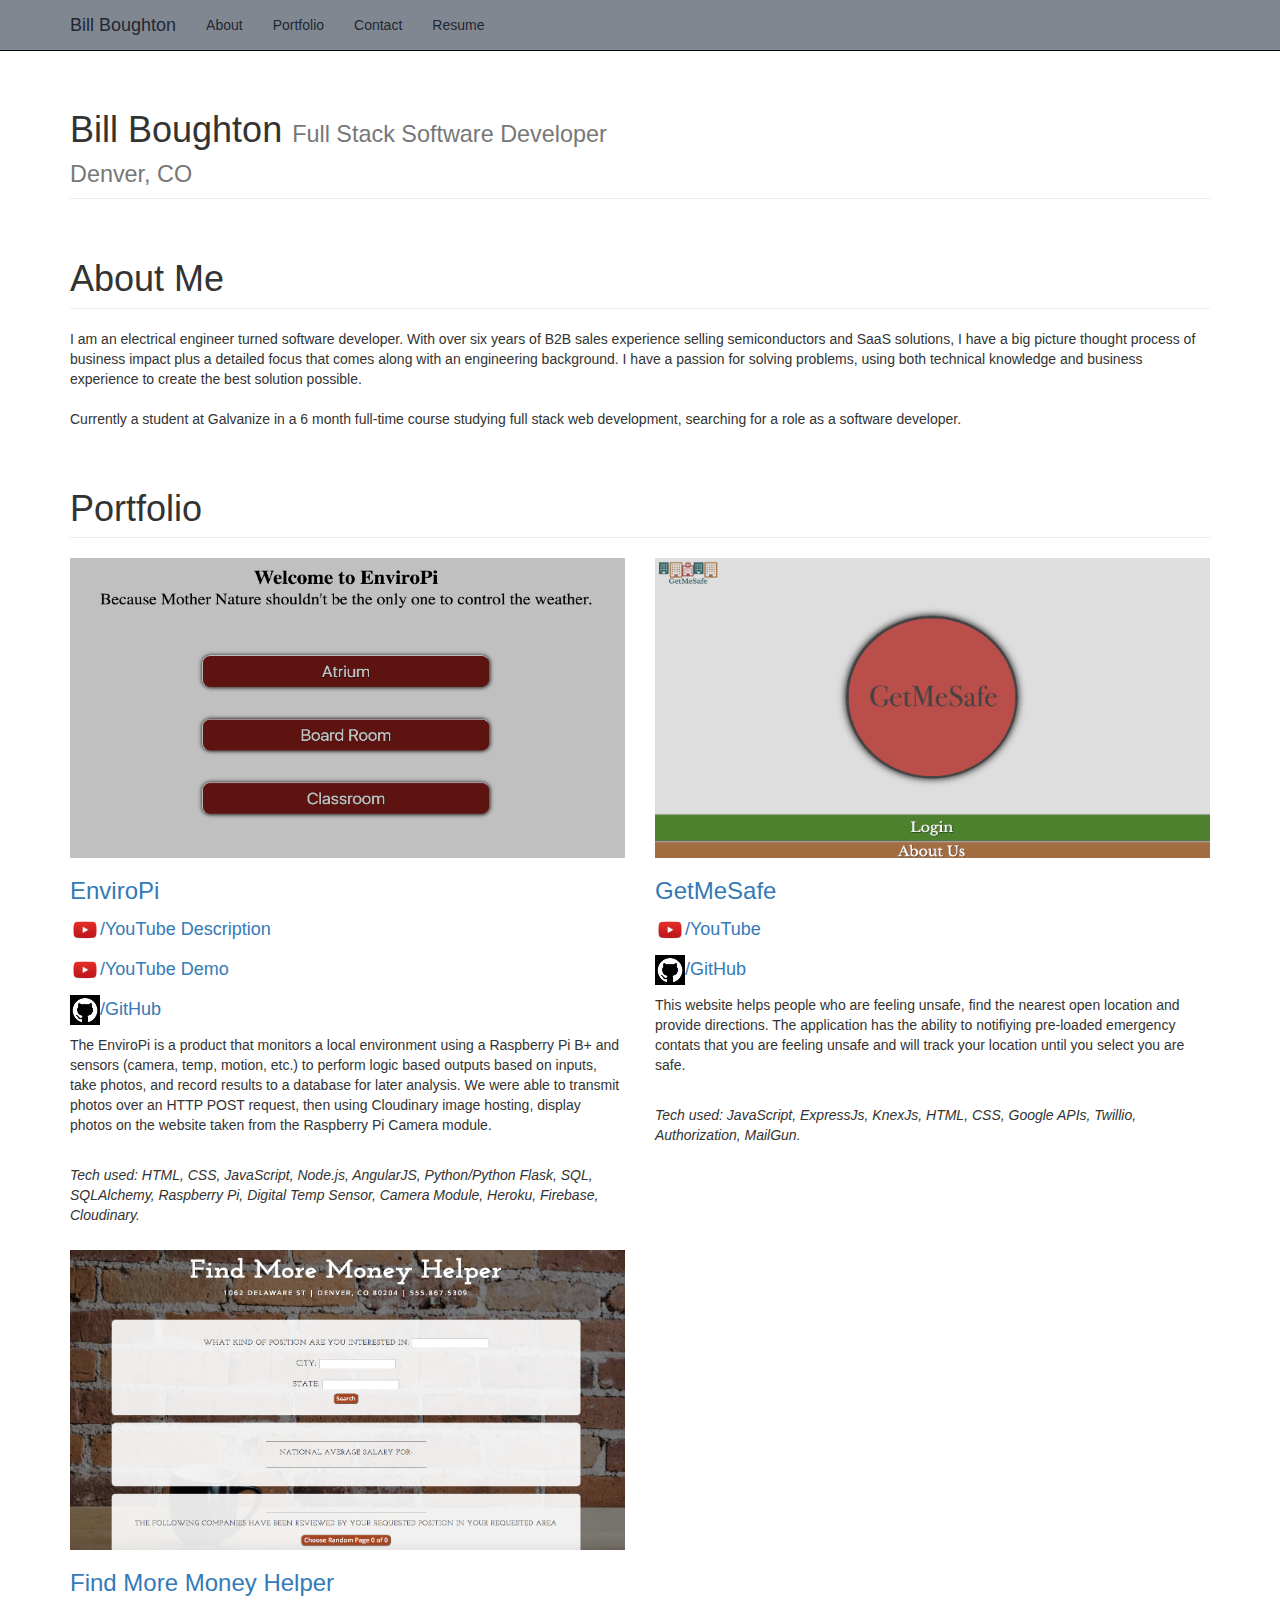
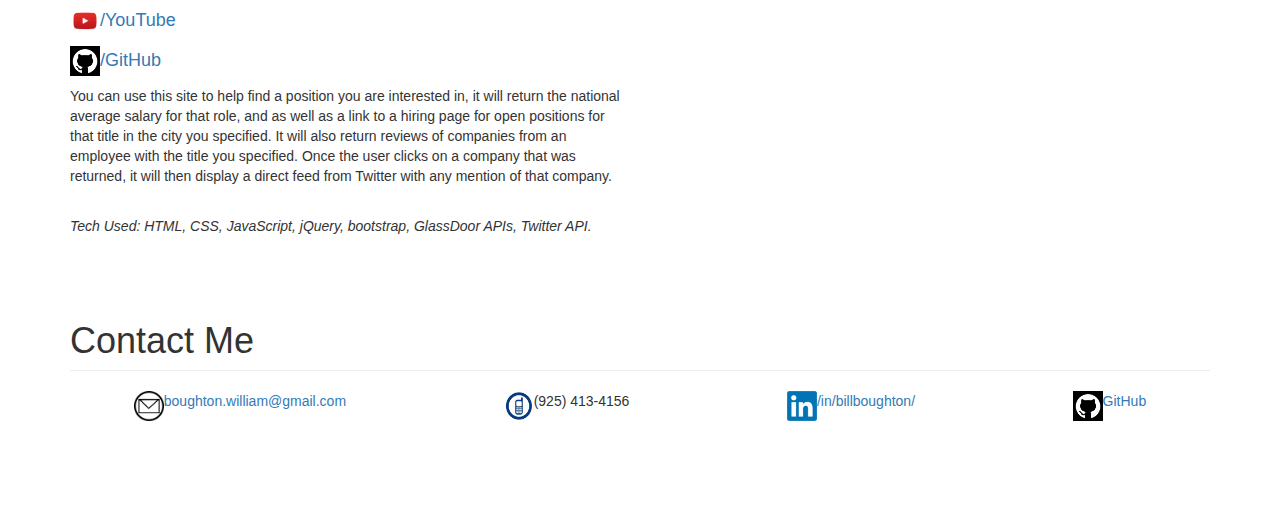
==== public/index.html @ fe84660a "changed youtube for getmesafe" ====
<!DOCTYPE html>
<html lang="en">

<head>

    <meta charset="utf-8">
    <meta http-equiv="X-UA-Compatible" content="IE=edge">
    <meta name="viewport" content="width=device-width, initial-scale=1">
    <meta name="description" content="">
    <meta name="author" content="">

    <title>Bill Boughton Portfolio</title>

    <!-- Bootstrap Core CSS -->
    <link href="css/bootstrap.min.css" rel="stylesheet">

    <!-- Custom CSS -->
    <link href="css/2-col-portfolio.css" rel="stylesheet">

    <!-- HTML5 Shim and Respond.js IE8 support of HTML5 elements and media queries -->
    <!-- WARNING: Respond.js doesn't work if you view the page via file:// -->
    <!--[if lt IE 9]>
        <script src="https://oss.maxcdn.com/libs/html5shiv/3.7.0/html5shiv.js"></script>
        <script src="https://oss.maxcdn.com/libs/respond.js/1.4.2/respond.min.js"></script>
    <![endif]-->

</head>

<body>

    <!-- Navigation -->
    <nav class="navbar navbar-inverse navbar-fixed-top" role="navigation">
        <div class="container">
            <!-- Brand and toggle get grouped for better mobile display -->
            <div class="navbar-header">
                <button type="button" class="navbar-toggle" data-toggle="collapse" data-target="#bs-example-navbar-collapse-1">
                    <span class="sr-only">Toggle navigation</span>
                    <span class="icon-bar"></span>
                    <span class="icon-bar"></span>
                    <span class="icon-bar"></span>
                </button>
                <a class="navbar-brand texter" href="./index.html">Bill Boughton</a>
            </div>
            <!-- Collect the nav links, forms, and other content for toggling -->
            <div class="collapse navbar-collapse" id="bs-example-navbar-collapse-1">
                <ul class="nav navbar-nav " id="last-shot">
                    <li class="about-me " id="last-shot">
                        <a class="texter" href="#" id="last-shot">About</a>
                    </li>
                    <li class="portfolio " id="last-shot">
                        <a class="" id="last-shot" href="#">Portfolio</a>
                    </li>
                    <li class="contact-me " id="last-shot">
                        <a class="" id="last-shot" href="#">Contact</a>
                    </li>
                    <li class="" id="last-shot">
                        <a class="" id="last-shot"  href="https://drive.google.com/file/d/0B5ury6aSP-53VjJmR0gyck41cGM/view?usp=sharing" target="_blank">Resume</a>
                    </li>
                </ul>
            </div>
            <!-- /.navbar-collapse -->
        </div>
        <!-- /.container -->
    </nav>

    <!-- Page Content -->
    <div class="container">

        <!-- Page Header -->
        <div class="row">
            <div class="col-lg-12">
                <h1 class="page-header">Bill Boughton
                    <small>Full Stack Software Developer</small><br>
                    <small>Denver, CO</small>
                </h1>

            </div>
        </div>

        <div class="about-me-section">

        </div>
        <div class="row">
            <div class="col-lg-12">
                <h1 class="page-header">About Me
                </h1>
                <div class="about-me">
                  I am an electrical engineer turned software developer. With over six years of B2B sales experience selling semiconductors and SaaS solutions, I have a big picture thought process of business impact plus a detailed focus that comes along with an engineering background. I have a passion for solving problems, using both technical knowledge and business experience to create the best solution possible.<br><br>
                  Currently a student at Galvanize in a 6 month full-time course studying full stack web development, searching for a role as a software developer.
                </div>
            </div>
        </div>
        <!-- /.row -->

        <div class="portfolio-section"></div>
        <br>
        <div class="row">
            <div class="col-lg-12">
                <h1 class="page-header">Portfolio

                </h1>
            </div>
        </div>

        <!-- Projects Row -->
        <div class="row">
            <div class="col-md-6 portfolio-item">
                <a href="https://enviropi.us" target="_blank">
                    <img class="img-responsive" src="./images/enviropi.png" style="width:700px;height:300px;" alt="">
                </a>
                <h3>
                    <a href="https://enviropi.us" target="_blank">EnviroPi</a>
                </h3>
                <h4>
                  <a href="https://www.youtube.com/watch?v=mCiKZclcivs&t=1s" target="_blank"><img src="./images/youtube.png" style="width:30px;height:30px;">/YouTube Description</a>
                </h4>
                <h4>
                  <a href="https://www.youtube.com/watch?v=FJAOxZ5i1eM&t=7s" target="_blank"><img src="./images/youtube.png" style="width:30px;height:30px;">/YouTube Demo</a>
                </h4>
                <h4>
                  <a href="https://github.com/TresStooges" target="_blank"><img src="./images/github.png" style="width:30px;height:30px;">/GitHub</a>
                </h4>
                <p>The EnviroPi is a product that monitors a local environment using a Raspberry Pi B+ and sensors (camera, temp, motion, etc.) to perform logic based outputs based on inputs, take photos, and record results to a database for later analysis. We were able to transmit photos over an HTTP POST request, then using Cloudinary image hosting, display photos on the website taken from the Raspberry Pi Camera module.</p><br>
                <i>Tech used: HTML, CSS, JavaScript, Node.js, AngularJS, Python/Python Flask, SQL, SQLAlchemy, Raspberry Pi, Digital Temp Sensor, Camera Module, Heroku, Firebase, Cloudinary.</i>
            </div>
            <div class="col-md-6 portfolio-item">
                <a href="https://getmesafe.herokuapp.com/" target="_blank">
                    <img class="img-responsive" src="./images/getmesafe.png" style="width:700px;height:300px;"alt="">
                </a>
                <h3>
                    <a href="https://getmesafe.herokuapp.com/" target="_blank">GetMeSafe</a>
                </h3>
                <h4>
                  <a href="https://www.youtube.com/watch?v=Q2OBGsfk6vM&t=9s"><img src="./images/youtube.png" style="width:30px;height:30px;">/YouTube</a>
                </h4>
                <h4>
                  <a href="https://github.com/tagLion" target="_blank"><img src="./images/github.png" style="width:30px;height:30px;">/GitHub</a>
                </h4>
                <p>This website helps people who are feeling unsafe, find the nearest open location and provide directions. The application has the ability to notifiying pre-loaded emergency contats that you are feeling unsafe and will track your location until you select you are safe.</p><br>
                <i>Tech used: JavaScript, ExpressJs, KnexJs, HTML, CSS, Google APIs, Twillio, Authorization, MailGun.</i>
            </div>
        </div>
        <!-- /.row -->

        <!-- Projects Row -->
        <div class="row">
            <div class="col-md-6 portfolio-item">
                <a href="https://q1personalproject.firebaseapp.com/" target="_blank">
                    <img class="img-responsive" src="./images/findmoremoney.png" style="width:700px;height:300px;"alt="">
                </a>
                <h3>
                    <a href="https://q1personalproject.firebaseapp.com/" target="_blank">Find More Money Helper</a>
                </h3>
                <h4>
                  <a href="#"><img src="./images/youtube.png" style="width:30px;height:30px;">/YouTube</a>
                </h4>
                <h4>
                  <a href="https://github.com/BBoughton84/Q1_Individual_Project" target="_blank"><img src="./images/github.png" style="width:30px;height:30px;">/GitHub</a>
                </h4>
                <p>You can use this site to help find a position you are interested in, it will return the national average salary for that role, and as well as a link to a hiring page for open positions for that title in the city you specified. It will also return reviews of companies from an employee with the title you specified. Once the user clicks on a company that was returned, it will then display a direct feed from Twitter with any mention of that company.</p><br>
                <i>Tech Used: HTML, CSS, JavaScript, jQuery, bootstrap, GlassDoor APIs, Twitter API.</i>
            </div>
            <!-- <div class="col-md-6 portfolio-item">
                <a href="#">
                    <img class="img-responsive" src="http://placehold.it/700x400" alt="">
                </a>
                <h3>
                    <a href="#">Project Four</a>
                </h3>
                <p>Lorem ipsum dolor sit amet, consectetur adipiscing elit. Nam viverra euismod odio, gravida pellentesque urna varius vitae.</p>
            </div> -->
        </div>
        <!-- /.row -->


        <!-- <hr> -->

        <!-- Pagination -->
        <!-- <div class="row text-center">
            <div class="col-lg-12">
                <ul class="pagination">
                    <li>
                        <a href="#">&laquo;</a>
                    </li>
                    <li class="active">
                        <a href="#">1</a>
                    </li>
                    <li>
                        <a href="#">2</a>
                    </li>
                    <li>
                        <a href="#">3</a>
                    </li>
                    <li>
                        <a href="#">4</a>
                    </li>
                    <li>
                        <a href="#">5</a>
                    </li>
                    <li>
                        <a href="#">&raquo;</a>
                    </li>
                </ul>
            </div>
        </div> -->
        <!-- /.row -->

        <!-- <hr> -->
        <div class="contact-me-section"></div>
        <br>
        <div class="row contact-info-flex">
            <div class="col-lg-12">
                <h1 class="page-header">Contact Me</h1>
            </div>
            <div class="contact-info">
              <a href="mailto:boughton.william@gmail.com?Subject=I%20Came%20Across%20Your%20Page" target="_top"><p class="contact-items"><img src="./images/email.png" style="width:30px;height:30px;">boughton.william@gmail.com</p></a>
              <p class="contact-items"><img src="./images/phone.jpeg" style="width:30px;height:30px;">(925) 413-4156</p>
              <a href="https://www.linkedin.com/in/billboughton/" target="_blank"><p class="contact-items"><img src="./images/linkedin.png" style="width:30px;height:30px;">/in/billboughton/</p></a>
              <a href="https://github.com/BBoughton84" target="_blank"><p class="contact-items"><img src="./images/github.png" style="width:30px;height:30px;">GitHub</p></a>
            </div>
        </div>
        <br>



    <!-- jQuery -->
    <script src="js/jquery.js"></script>
    <script src="js/main.js"></script>

    <!-- Bootstrap Core JavaScript -->
    <script src="js/bootstrap.min.js"></script>

</body>

</html>
---- public/css/2-col-portfolio.css ----
/*!
 * Start Bootstrap - 2 Col Portfolio (http://startbootstrap.com/)
 * Copyright 2013-2016 Start Bootstrap
 * Licensed under MIT (https://github.com/BlackrockDigital/startbootstrap/blob/gh-pages/LICENSE)
 */

body {
    padding-top: 70px; /* Required padding for .navbar-fixed-top. Remove if using .navbar-static-top. Change if height of navigation changes. */
}

.portfolio-item {
    margin-bottom: 25px;
}

footer {
    margin: 50px 0;
}



/*=======================================
        My CSS
========================================*/

.contact-info {
  display: flex;
  justify-content: space-around;
  padding-bottom: 70px;
}

.contact-items {
  display: flex;
  justify-content: space-around;
}

.navbar-header {
  background-color: #818791;
  color: #212732;
}
.navbar-fixed-top {
  background-color: #818791;
  color: #212732;
}
.navbar-brand {
  background-color: #818791;
  color: #212732;
}
.navbar-toggle {
  background-color: #818791;
  color: #212732;
}

.contact-info-flex {
  display: flex;
  flex-direction: column;
}
.texter {
  color: #212732;
  text-decoration: none;
}

.texter:link  {
  color: #212732;
  text-decoration: none;
}

.texter:visited {
  color: #212732;
  text-decoration: none;
}


#last-shot {
  color: #212732;
  text-decoration: none;
}

#last-shot:hover {
  color: #e6e6e6;
  color: #ffffff;
}
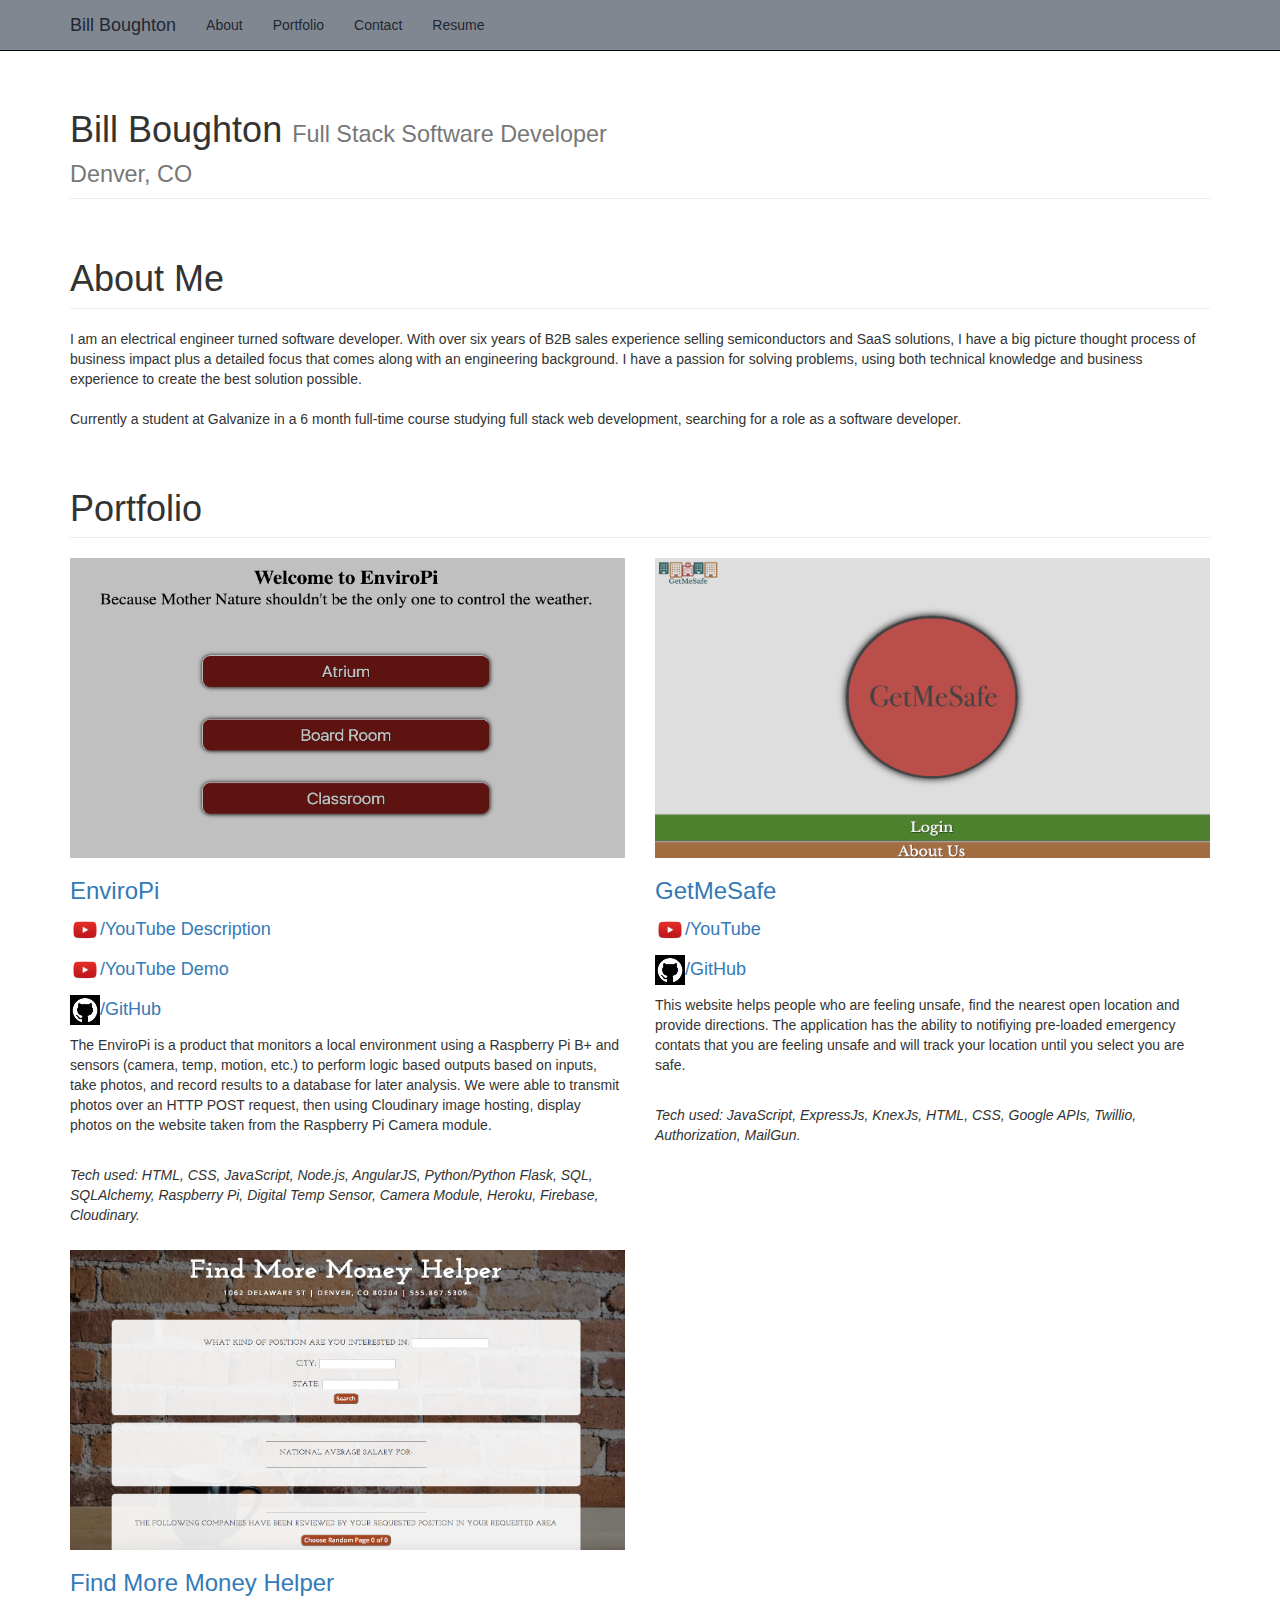
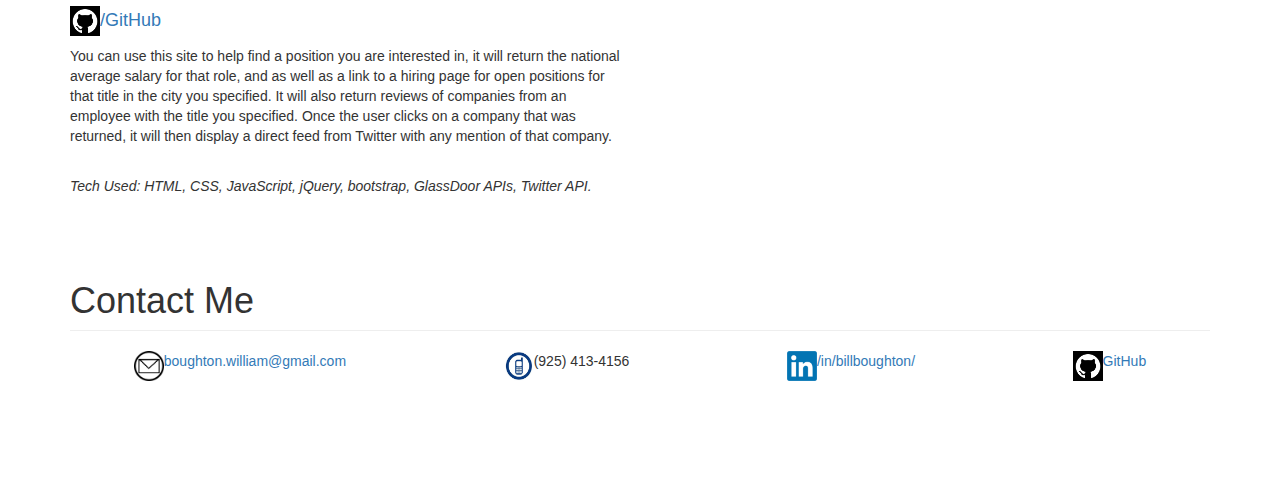
==== commit 127aea97: "removed youtube for find more money getter" ====
--- a/public/index.html
+++ b/public/index.html
@@ -131,7 +131,7 @@
                     <a href="https://getmesafe.herokuapp.com/" target="_blank">GetMeSafe</a>
                 </h3>
                 <h4>
-                  <a href="https://www.youtube.com/watch?v=Q2OBGsfk6vM&t=9s"><img src="./images/youtube.png" style="width:30px;height:30px;">/YouTube</a>
+                  <a href="https://www.youtube.com/watch?v=Q2OBGsfk6vM&t=9s" target="_blank"><img src="./images/youtube.png" style="width:30px;height:30px;">/YouTube</a>
                 </h4>
                 <h4>
                   <a href="https://github.com/tagLion" target="_blank"><img src="./images/github.png" style="width:30px;height:30px;">/GitHub</a>
@@ -151,9 +151,6 @@
                 <h3>
                     <a href="https://q1personalproject.firebaseapp.com/" target="_blank">Find More Money Helper</a>
                 </h3>
-                <h4>
-                  <a href="#"><img src="./images/youtube.png" style="width:30px;height:30px;">/YouTube</a>
-                </h4>
                 <h4>
                   <a href="https://github.com/BBoughton84/Q1_Individual_Project" target="_blank"><img src="./images/github.png" style="width:30px;height:30px;">/GitHub</a>
                 </h4>
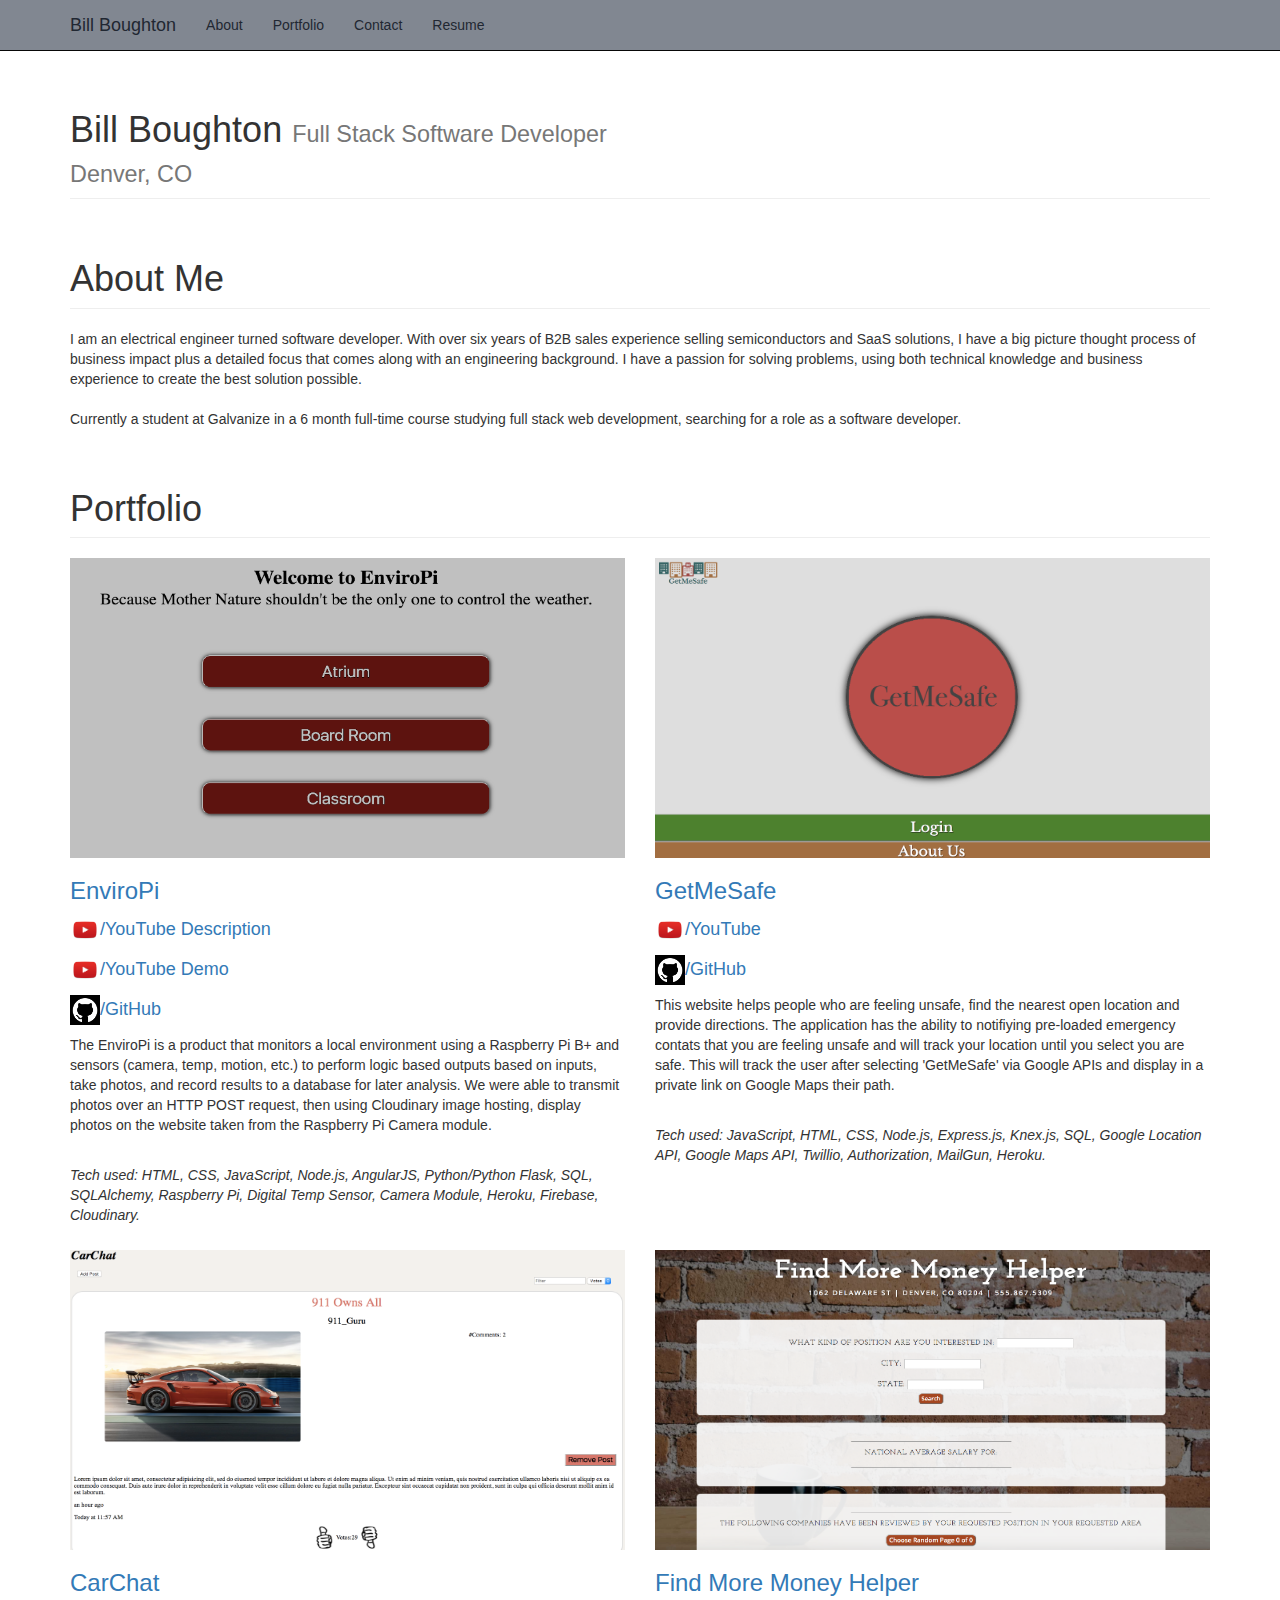
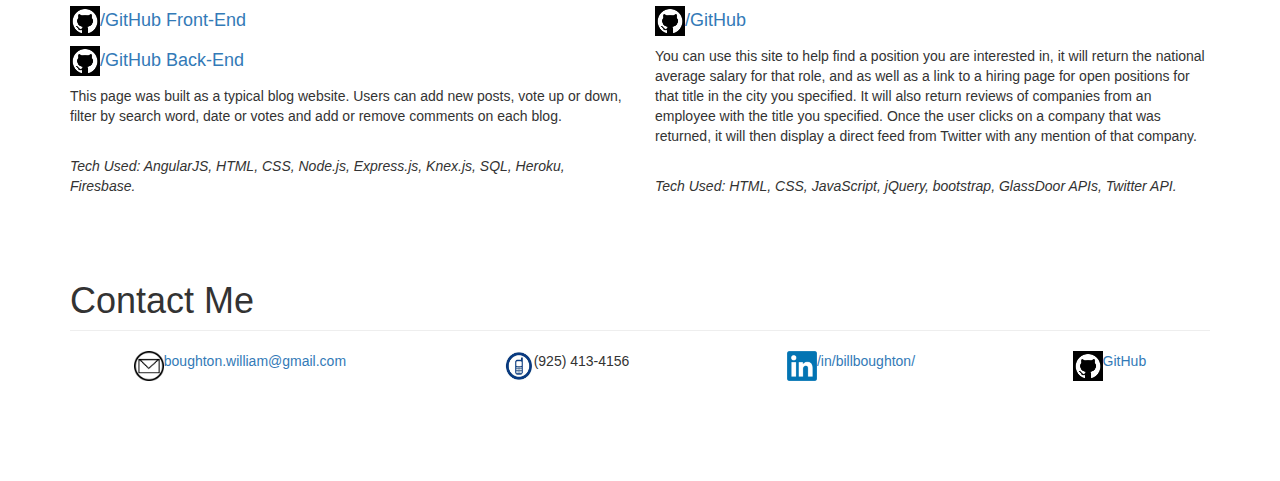
==== commit a750badf: "portfolio site done until next project" ====
--- a/public/index.html
+++ b/public/index.html
@@ -136,14 +136,30 @@
                 <h4>
                   <a href="https://github.com/tagLion" target="_blank"><img src="./images/github.png" style="width:30px;height:30px;">/GitHub</a>
                 </h4>
-                <p>This website helps people who are feeling unsafe, find the nearest open location and provide directions. The application has the ability to notifiying pre-loaded emergency contats that you are feeling unsafe and will track your location until you select you are safe.</p><br>
-                <i>Tech used: JavaScript, ExpressJs, KnexJs, HTML, CSS, Google APIs, Twillio, Authorization, MailGun.</i>
+                <p>This website helps people who are feeling unsafe, find the nearest open location and provide directions. The application has the ability to notifiying pre-loaded emergency contats that you are feeling unsafe and will track your location until you select you are safe. This will track the user after selecting 'GetMeSafe' via Google APIs and display in a private link on Google Maps their path.</p><br>
+                <i>Tech used: JavaScript, HTML, CSS, Node.js, Express.js, Knex.js, SQL, Google Location API, Google Maps API, Twillio, Authorization, MailGun, Heroku.</i>
             </div>
         </div>
         <!-- /.row -->
 
         <!-- Projects Row -->
         <div class="row">
+            <div class="col-md-6 portfolio-item">
+                <a href="https://boughton-reddit-clone.firebaseapp.com/" target="_blank">
+                    <img class="img-responsive" src="./images/carchat.png" style="width:700px;height:300px;"alt="">
+                </a>
+                <h3>
+                    <a href="https://boughton-reddit-clone.firebaseapp.com/" target="_blank">CarChat</a>
+                </h3>
+                <h4>
+                  <a href="https://github.com/BBoughton84/reddit-clone-frontend" target="_blank"><img src="./images/github.png" style="width:30px;height:30px;">/GitHub Front-End</a>
+                </h4>
+                <h4>
+                  <a href="https://github.com/BBoughton84/reddit-clone-backend" target="_blank"><img src="./images/github.png" style="width:30px;height:30px;">/GitHub Back-End</a>
+                </h4>
+                <p>This page was built as a typical blog website. Users can add new posts, vote up or down, filter by search word, date or votes and add or remove comments on each blog.</p><br>
+                <i>Tech Used: AngularJS, HTML, CSS, Node.js, Express.js, Knex.js, SQL, Heroku, Firesbase.</i>
+            </div>
             <div class="col-md-6 portfolio-item">
                 <a href="https://q1personalproject.firebaseapp.com/" target="_blank">
                     <img class="img-responsive" src="./images/findmoremoney.png" style="width:700px;height:300px;"alt="">
@@ -157,15 +173,6 @@
                 <p>You can use this site to help find a position you are interested in, it will return the national average salary for that role, and as well as a link to a hiring page for open positions for that title in the city you specified. It will also return reviews of companies from an employee with the title you specified. Once the user clicks on a company that was returned, it will then display a direct feed from Twitter with any mention of that company.</p><br>
                 <i>Tech Used: HTML, CSS, JavaScript, jQuery, bootstrap, GlassDoor APIs, Twitter API.</i>
             </div>
-            <!-- <div class="col-md-6 portfolio-item">
-                <a href="#">
-                    <img class="img-responsive" src="http://placehold.it/700x400" alt="">
-                </a>
-                <h3>
-                    <a href="#">Project Four</a>
-                </h3>
-                <p>Lorem ipsum dolor sit amet, consectetur adipiscing elit. Nam viverra euismod odio, gravida pellentesque urna varius vitae.</p>
-            </div> -->
         </div>
         <!-- /.row -->
 
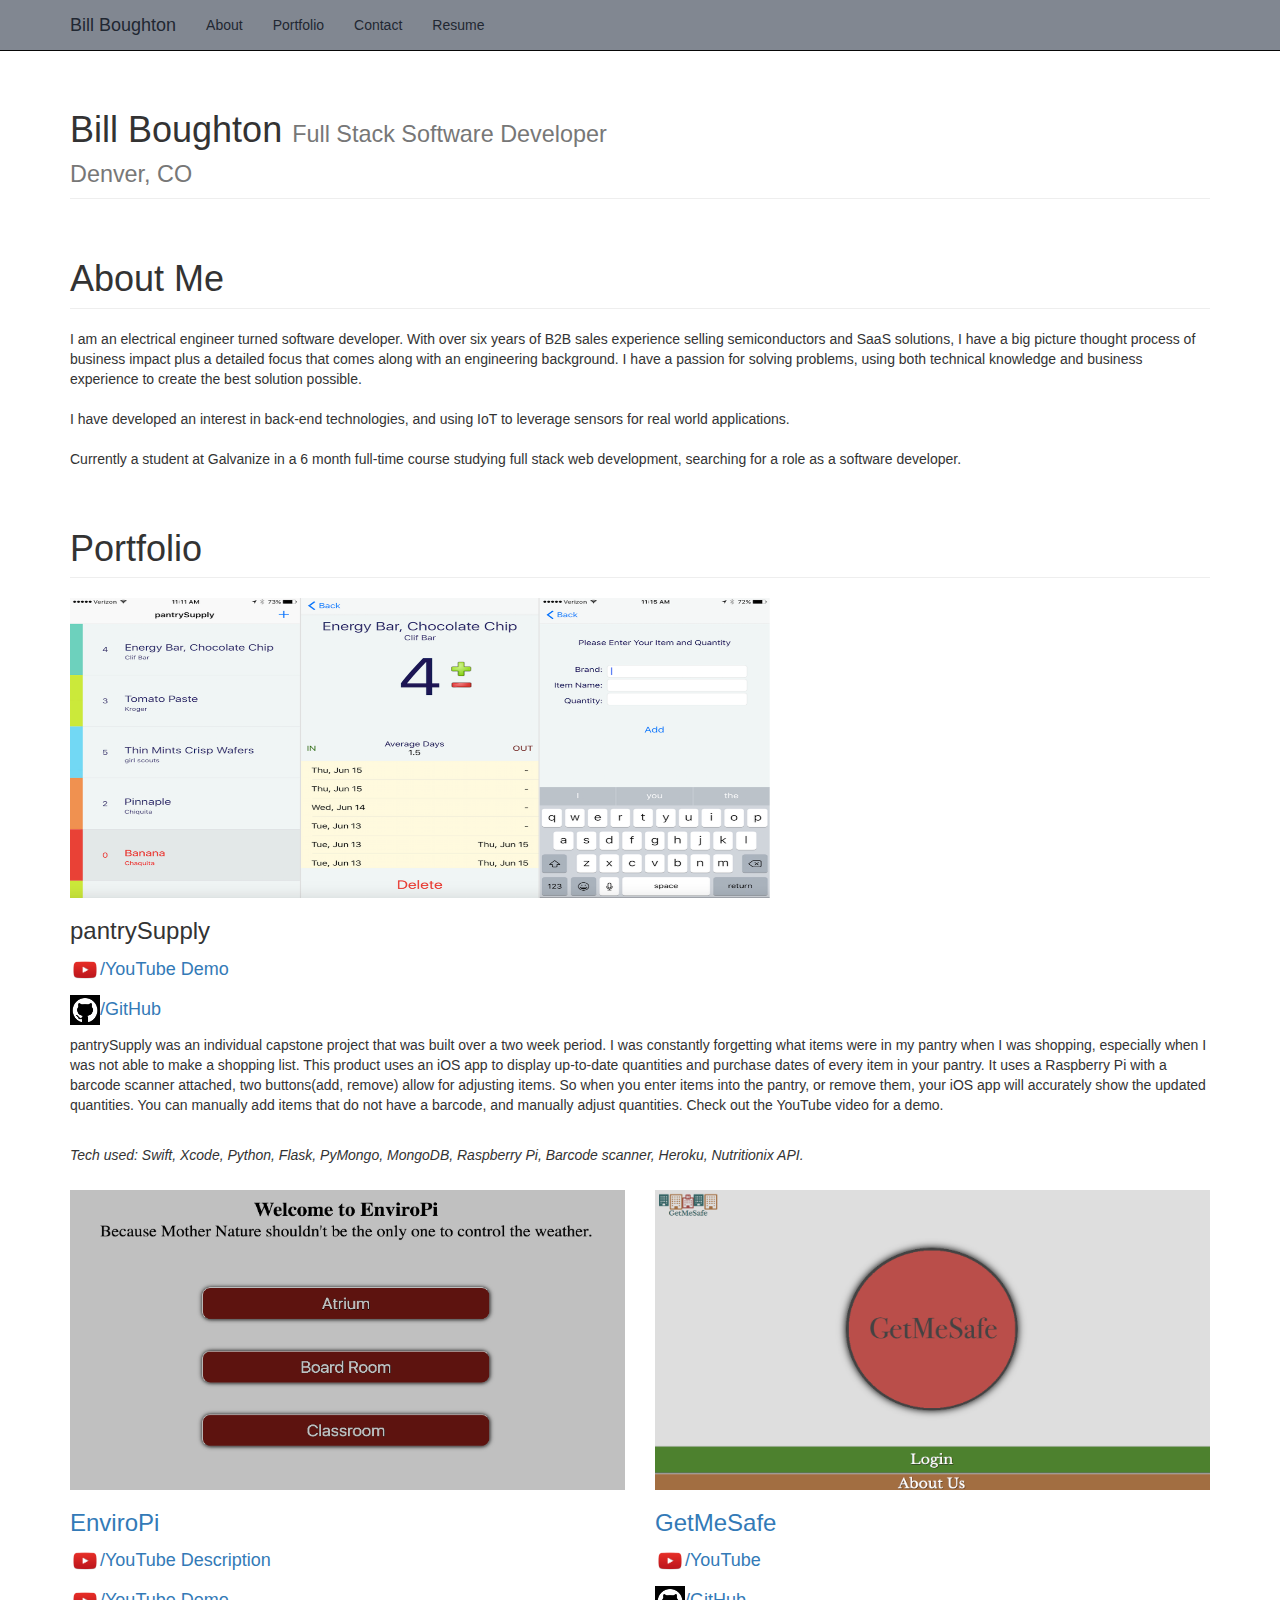
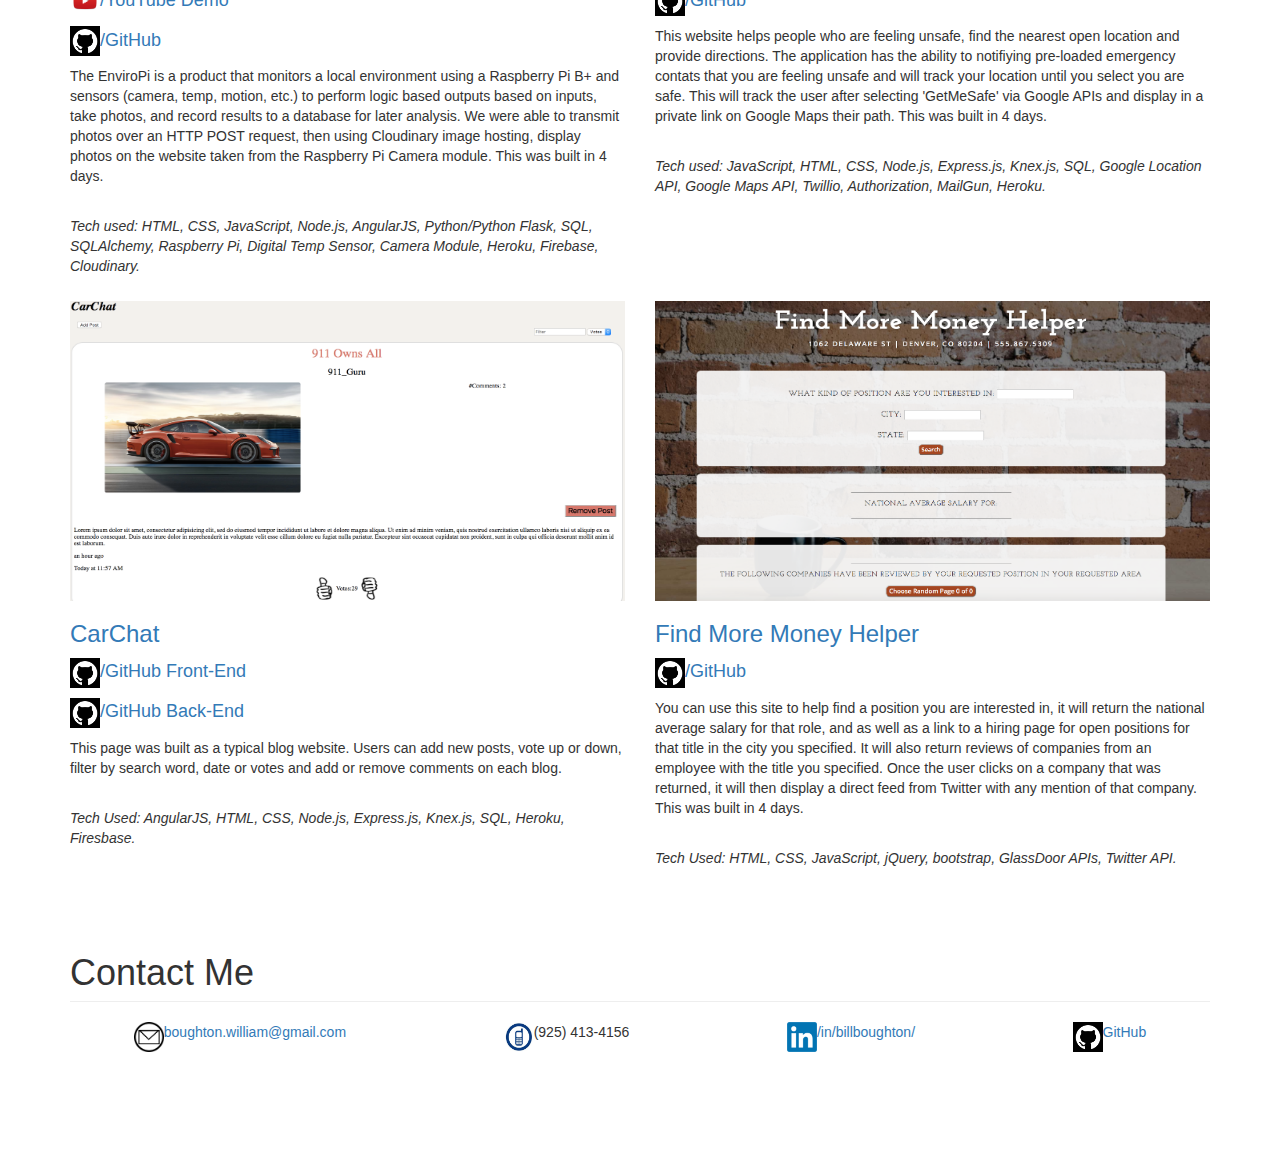
==== commit e703e90b: "added capstone" ====
--- a/public/index.html
+++ b/public/index.html
@@ -86,6 +86,8 @@
                 </h1>
                 <div class="about-me">
                   I am an electrical engineer turned software developer. With over six years of B2B sales experience selling semiconductors and SaaS solutions, I have a big picture thought process of business impact plus a detailed focus that comes along with an engineering background. I have a passion for solving problems, using both technical knowledge and business experience to create the best solution possible.<br><br>
+                  I have developed an interest in back-end technologies, and using IoT to leverage sensors for real world applications.
+                  <br><br>
                   Currently a student at Galvanize in a 6 month full-time course studying full stack web development, searching for a role as a software developer.
                 </div>
             </div>
@@ -102,6 +104,42 @@
             </div>
         </div>
 
+        <!-- Projects Row Capstone -->
+        <div class="row">
+            <div class="col-lg-12 portfolio-item">
+                <a href="./images/pantrySupply_screen_shot.png" target="_blank">
+                  <img class="img-responsive" src="./images/pantrySupply_screen_shot.png" style="width:700px;height:300px;" alt="">
+                </a>
+                <h3>pantrySupply
+                </h3>
+                <h4>
+                  <a href="https://youtu.be/69yu_jl4Dgo" target="_blank"><img src="./images/youtube.png" style="width:30px;height:30px;">/YouTube Demo</a>
+                </h4>
+                <h4>
+                  <a href="https://github.com/Pantry-Supply" target="_blank"><img src="./images/github.png" style="width:30px;height:30px;">/GitHub</a>
+                </h4>
+                <p>pantrySupply was an individual capstone project that was built over a two week period. I was constantly forgetting what items were in my pantry when I was shopping, especially when I was not able to make a shopping list. This product uses an iOS app to display up-to-date quantities and purchase dates of every item in your pantry. It uses a Raspberry Pi with a barcode scanner attached, two buttons(add, remove) allow for adjusting items. So when you enter items into the pantry, or remove them, your iOS app will accurately show the updated quantities. You can manually add items that do not have a barcode, and manually adjust quantities. Check out the YouTube video for a demo.</p><br>
+                <i>Tech used: Swift, Xcode, Python, Flask, PyMongo, MongoDB, Raspberry Pi, Barcode scanner, Heroku, Nutritionix API.</i>
+            </div>
+            <!-- <div class="col-md-6 portfolio-item">
+                <a href="https://getmesafe.herokuapp.com/" target="_blank">
+                    <img class="img-responsive" src="./images/getmesafe.png" style="width:700px;height:300px;"alt="">
+                </a>
+                <h3>
+                    <a href="https://getmesafe.herokuapp.com/" target="_blank">GetMeSafe</a>
+                </h3>
+                <h4>
+                  <a href="https://www.youtube.com/watch?v=Q2OBGsfk6vM&t=9s" target="_blank"><img src="./images/youtube.png" style="width:30px;height:30px;">/YouTube</a>
+                </h4>
+                <h4>
+                  <a href="https://github.com/tagLion" target="_blank"><img src="./images/github.png" style="width:30px;height:30px;">/GitHub</a>
+                </h4>
+                <p>This website helps people who are feeling unsafe, find the nearest open location and provide directions. The application has the ability to notifiying pre-loaded emergency contats that you are feeling unsafe and will track your location until you select you are safe. This will track the user after selecting 'GetMeSafe' via Google APIs and display in a private link on Google Maps their path. This was built in 4 days.</p><br>
+                <i>Tech used: JavaScript, HTML, CSS, Node.js, Express.js, Knex.js, SQL, Google Location API, Google Maps API, Twillio, Authorization, MailGun, Heroku.</i>
+            </div> -->
+        </div>
+        <!-- /.row Capstone -->
+
         <!-- Projects Row -->
         <div class="row">
             <div class="col-md-6 portfolio-item">
@@ -120,7 +158,7 @@
                 <h4>
                   <a href="https://github.com/TresStooges" target="_blank"><img src="./images/github.png" style="width:30px;height:30px;">/GitHub</a>
                 </h4>
-                <p>The EnviroPi is a product that monitors a local environment using a Raspberry Pi B+ and sensors (camera, temp, motion, etc.) to perform logic based outputs based on inputs, take photos, and record results to a database for later analysis. We were able to transmit photos over an HTTP POST request, then using Cloudinary image hosting, display photos on the website taken from the Raspberry Pi Camera module.</p><br>
+                <p>The EnviroPi is a product that monitors a local environment using a Raspberry Pi B+ and sensors (camera, temp, motion, etc.) to perform logic based outputs based on inputs, take photos, and record results to a database for later analysis. We were able to transmit photos over an HTTP POST request, then using Cloudinary image hosting, display photos on the website taken from the Raspberry Pi Camera module. This was built in 4 days.</p><br>
                 <i>Tech used: HTML, CSS, JavaScript, Node.js, AngularJS, Python/Python Flask, SQL, SQLAlchemy, Raspberry Pi, Digital Temp Sensor, Camera Module, Heroku, Firebase, Cloudinary.</i>
             </div>
             <div class="col-md-6 portfolio-item">
@@ -136,7 +174,7 @@
                 <h4>
                   <a href="https://github.com/tagLion" target="_blank"><img src="./images/github.png" style="width:30px;height:30px;">/GitHub</a>
                 </h4>
-                <p>This website helps people who are feeling unsafe, find the nearest open location and provide directions. The application has the ability to notifiying pre-loaded emergency contats that you are feeling unsafe and will track your location until you select you are safe. This will track the user after selecting 'GetMeSafe' via Google APIs and display in a private link on Google Maps their path.</p><br>
+                <p>This website helps people who are feeling unsafe, find the nearest open location and provide directions. The application has the ability to notifiying pre-loaded emergency contats that you are feeling unsafe and will track your location until you select you are safe. This will track the user after selecting 'GetMeSafe' via Google APIs and display in a private link on Google Maps their path. This was built in 4 days.</p><br>
                 <i>Tech used: JavaScript, HTML, CSS, Node.js, Express.js, Knex.js, SQL, Google Location API, Google Maps API, Twillio, Authorization, MailGun, Heroku.</i>
             </div>
         </div>
@@ -170,7 +208,7 @@
                 <h4>
                   <a href="https://github.com/BBoughton84/Q1_Individual_Project" target="_blank"><img src="./images/github.png" style="width:30px;height:30px;">/GitHub</a>
                 </h4>
-                <p>You can use this site to help find a position you are interested in, it will return the national average salary for that role, and as well as a link to a hiring page for open positions for that title in the city you specified. It will also return reviews of companies from an employee with the title you specified. Once the user clicks on a company that was returned, it will then display a direct feed from Twitter with any mention of that company.</p><br>
+                <p>You can use this site to help find a position you are interested in, it will return the national average salary for that role, and as well as a link to a hiring page for open positions for that title in the city you specified. It will also return reviews of companies from an employee with the title you specified. Once the user clicks on a company that was returned, it will then display a direct feed from Twitter with any mention of that company. This was built in 4 days.</p><br>
                 <i>Tech Used: HTML, CSS, JavaScript, jQuery, bootstrap, GlassDoor APIs, Twitter API.</i>
             </div>
         </div>
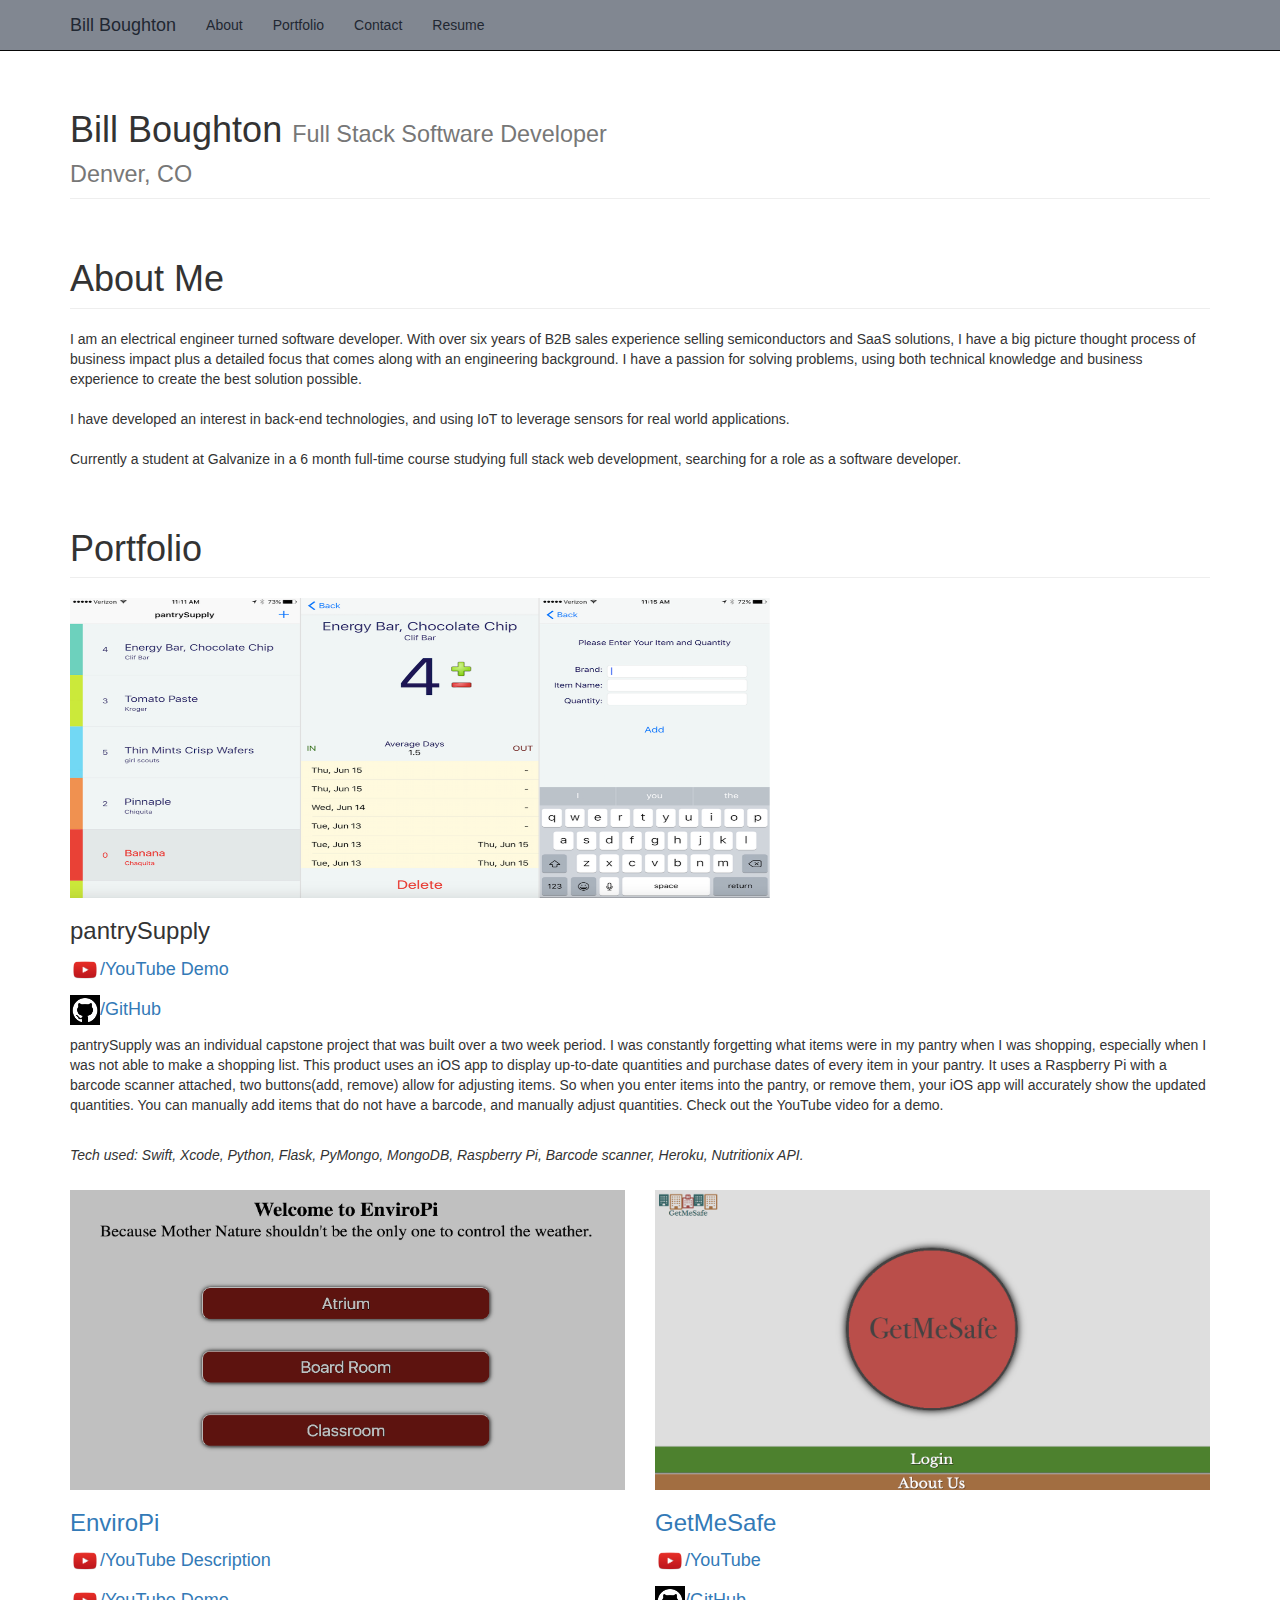
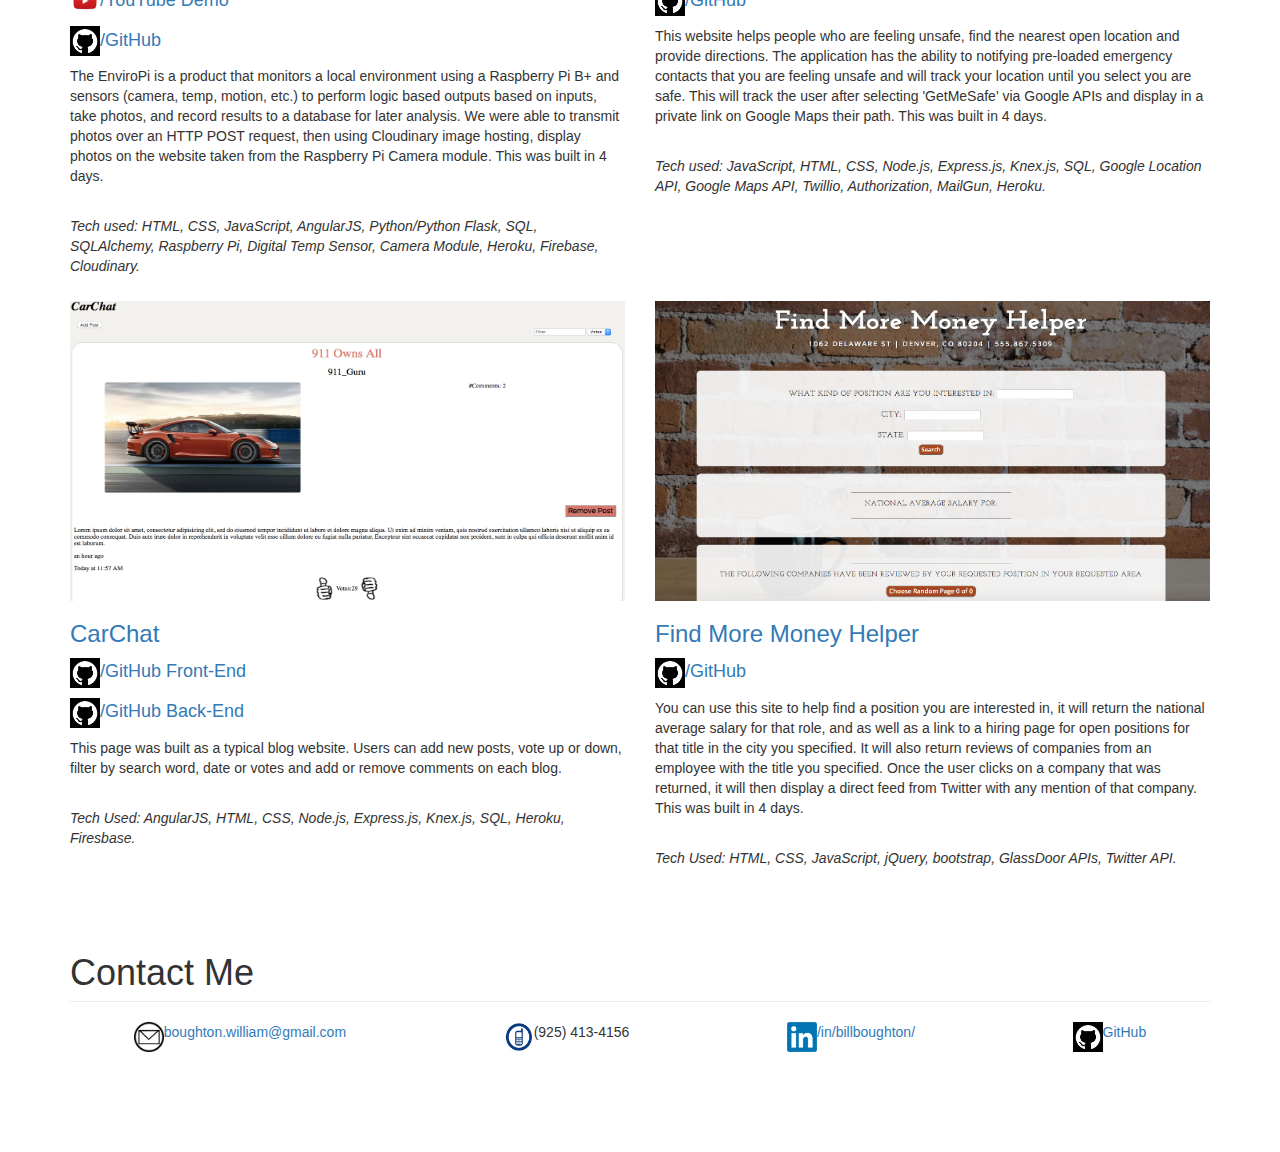
==== commit 3dfd2a90: "found some typos" ====
--- a/public/index.html
+++ b/public/index.html
@@ -159,7 +159,7 @@
                   <a href="https://github.com/TresStooges" target="_blank"><img src="./images/github.png" style="width:30px;height:30px;">/GitHub</a>
                 </h4>
                 <p>The EnviroPi is a product that monitors a local environment using a Raspberry Pi B+ and sensors (camera, temp, motion, etc.) to perform logic based outputs based on inputs, take photos, and record results to a database for later analysis. We were able to transmit photos over an HTTP POST request, then using Cloudinary image hosting, display photos on the website taken from the Raspberry Pi Camera module. This was built in 4 days.</p><br>
-                <i>Tech used: HTML, CSS, JavaScript, Node.js, AngularJS, Python/Python Flask, SQL, SQLAlchemy, Raspberry Pi, Digital Temp Sensor, Camera Module, Heroku, Firebase, Cloudinary.</i>
+                <i>Tech used: HTML, CSS, JavaScript, AngularJS, Python/Python Flask, SQL, SQLAlchemy, Raspberry Pi, Digital Temp Sensor, Camera Module, Heroku, Firebase, Cloudinary.</i>
             </div>
             <div class="col-md-6 portfolio-item">
                 <a href="https://getmesafe.herokuapp.com/" target="_blank">
@@ -174,7 +174,7 @@
                 <h4>
                   <a href="https://github.com/tagLion" target="_blank"><img src="./images/github.png" style="width:30px;height:30px;">/GitHub</a>
                 </h4>
-                <p>This website helps people who are feeling unsafe, find the nearest open location and provide directions. The application has the ability to notifiying pre-loaded emergency contats that you are feeling unsafe and will track your location until you select you are safe. This will track the user after selecting 'GetMeSafe' via Google APIs and display in a private link on Google Maps their path. This was built in 4 days.</p><br>
+                <p>This website helps people who are feeling unsafe, find the nearest open location and provide directions. The application has the ability to notifying pre-loaded emergency contacts that you are feeling unsafe and will track your location until you select you are safe. This will track the user after selecting 'GetMeSafe' via Google APIs and display in a private link on Google Maps their path. This was built in 4 days.</p><br>
                 <i>Tech used: JavaScript, HTML, CSS, Node.js, Express.js, Knex.js, SQL, Google Location API, Google Maps API, Twillio, Authorization, MailGun, Heroku.</i>
             </div>
         </div>
